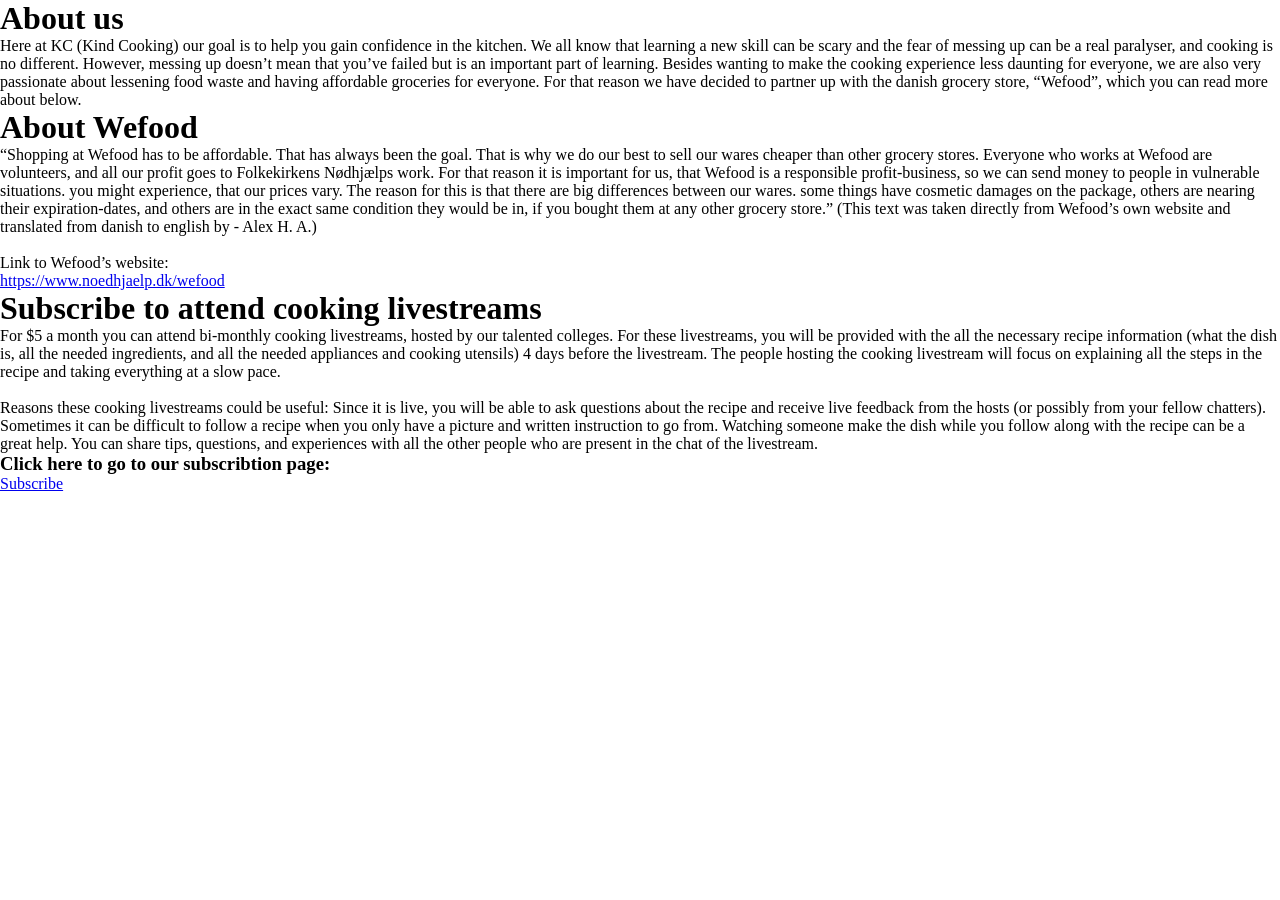
==== about_us.html @ 81fc4728 "About us text done" ====
<!DOCTYPE html>
<html lang="en">

<head>
    <meta name="robots" content="noindex">
    <meta charset="UTF-8">
    <meta name="viewport" content="width=device-width, initial-scale=1.0">
    <link rel="stylesheet" href="css/general.css">
    <link rel="stylesheet" href="css/layout.css">
    <title>About us</title>
</head>

<body>
    <header>

    </header>

    <main>
        <div class="about_us_textbox">
            <h1>About us</h1>
            <p>Here at KC (Kind Cooking) our goal is to help you gain confidence in the kitchen. We all know that
                learning a new skill
                can be scary and the fear of messing up can be a real paralyser, and cooking is no different. However,
                messing up
                doesn’t mean that you’ve failed but is an important part of learning.
                Besides wanting to make the cooking experience less daunting for everyone, we are also very passionate
                about lessening
                food waste and having affordable groceries for everyone. For that reason we have decided to partner up
                with the danish
                grocery store, “Wefood”, which you can read more about below.</p>
        </div>
        <div class="wefood_textbox">
            <h1>About Wefood</h1>
            <p>“Shopping at Wefood has to be affordable. That has always been the goal. That is why we do our best to
                sell our wares
                cheaper than other grocery stores. Everyone who works at Wefood are volunteers, and all our profit goes
                to Folkekirkens
                Nødhjælps work. For that reason it is important for us, that Wefood is a responsible profit-business, so
                we can send
                money to people in vulnerable situations.
                you might experience, that our prices vary. The reason for this is that there are big differences
                between our wares.
                some things have cosmetic damages on the package, others are nearing their expiration-dates, and others
                are in the exact
                same condition they would be in, if you bought them at any other grocery store.”
                (This text was taken directly from Wefood’s own website and translated from danish to english by - Alex
                H. A.)</p>
            <br>
            <p>Link to Wefood’s website:</p>
            <a href="https://www.noedhjaelp.dk/wefood">https://www.noedhjaelp.dk/wefood</a>
        </div>
        <div class="subscribtion_info_textbox">
            <h1>Subscribe to attend cooking livestreams</h1>
            <p>For $5 a month you can attend bi-monthly cooking livestreams, hosted by our talented colleges.
                For these livestreams, you will be provided with the all the necessary recipe information (what the dish
                is, all the
                needed ingredients, and all the needed appliances and cooking utensils) 4 days before the livestream.
                The people hosting
                the cooking livestream will focus on explaining all the steps in the recipe and taking everything at a
                slow pace.</p>
            <br>
            <p>Reasons these cooking livestreams could be useful: Since it is live, you will be able to ask questions
                about the recipe
                and receive live feedback from the hosts (or possibly from your fellow chatters). Sometimes it can be
                difficult to
                follow a recipe when you only have a picture and written instruction to go from. Watching someone make
                the dish while
                you follow along with the recipe can be a great help. You can share tips, questions, and experiences
                with all the other
                people who are present in the chat of the livestream.</p>
        </div>
        <div class="screenbreak_solid_color">

        </div>
        <div class="subscribtion_btn">
            <h3>Click here to go to our subscribtion page:</h3>
            <a class="sub_link_to_btn" href="subscribe.html">Subscribe</a>
        </div>
    </main>

    <footer>

    </footer>
</body>

</html>
---- css/general.css ----
* {
  margin: 0;
  padding: 0;
  box-sizing: border-box;
}
:root {
  --black: #000000;
  --white: #fefbf6;
  --brown: #9e7267;
  --red: #d38275;
  --green: #6a7865;
}
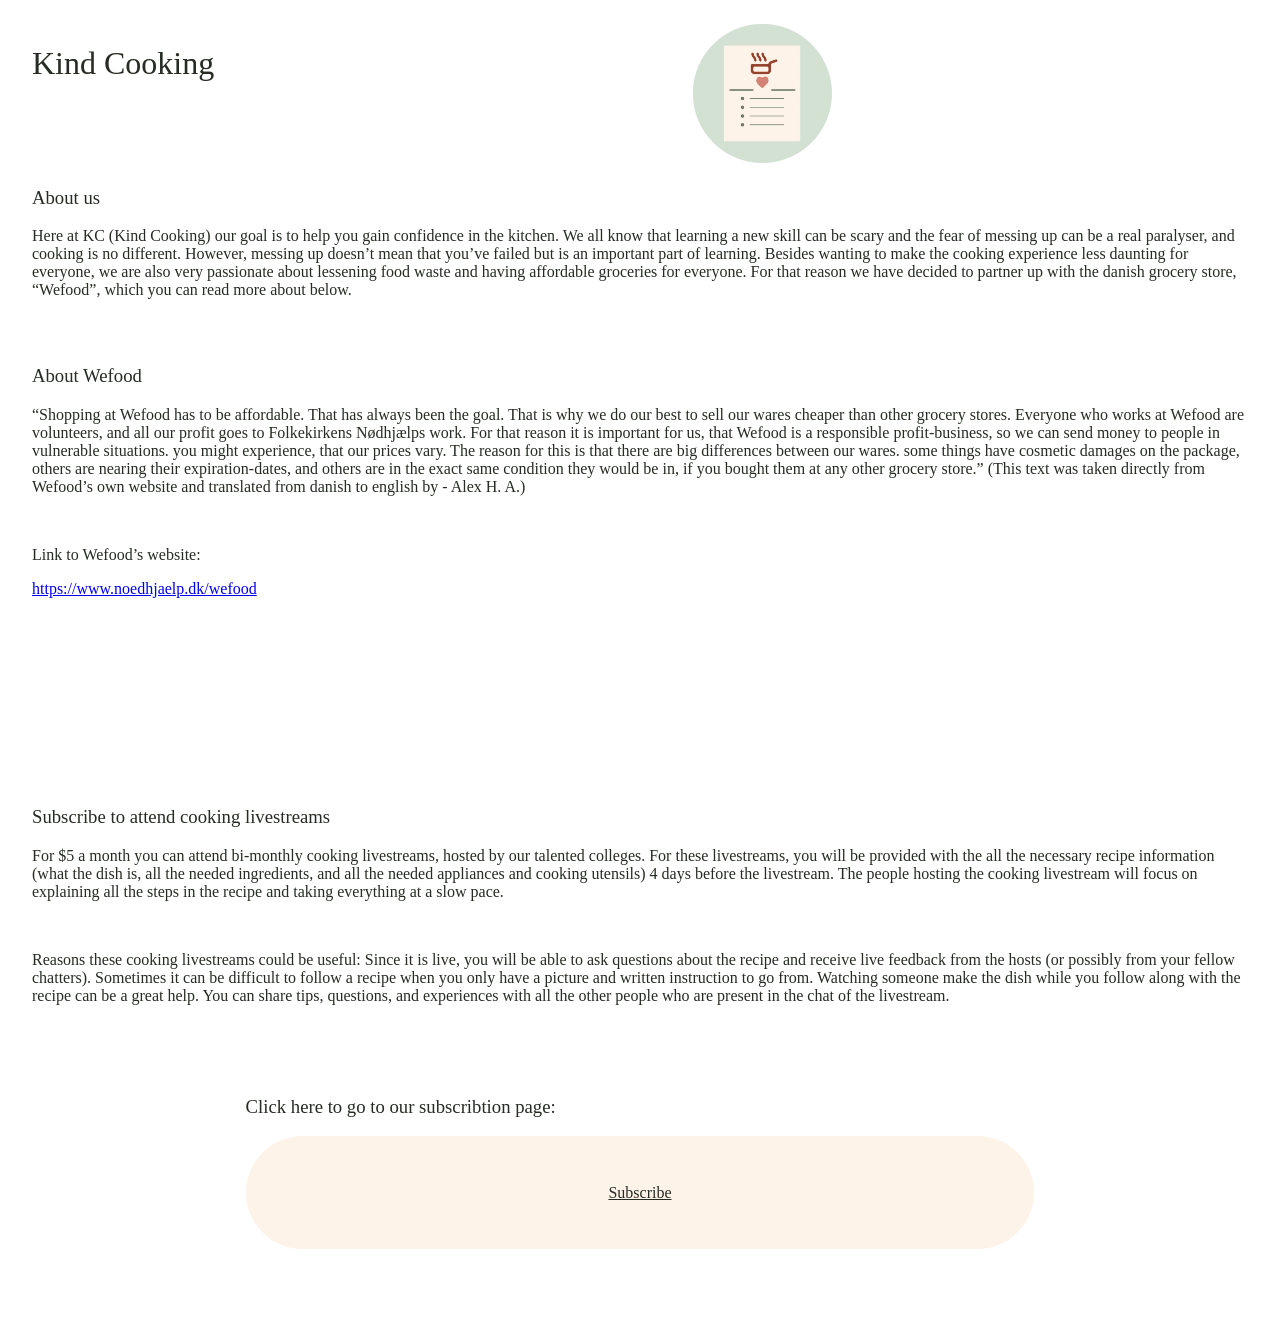
==== commit d8c0b424: "First pass at styling About us done" ====
--- a/about_us.html
+++ b/about_us.html
@@ -7,6 +7,7 @@
     <meta name="viewport" content="width=device-width, initial-scale=1.0">
     <link rel="stylesheet" href="css/general.css">
     <link rel="stylesheet" href="css/layout.css">
+    <link rel="stylesheet" href="css/about_us_styling.css">
     <title>About us</title>
 </head>
 
@@ -16,8 +17,12 @@
     </header>
 
     <main>
+        <div class="title_logo">
+            <h1>Kind Cooking</h1>
+            <img class="logo_img" src="logo_and_icons/Group 6.webp" alt="Kind Cooking's logo">
+        </div>
         <div class="about_us_textbox">
-            <h1>About us</h1>
+            <h3>About us</h3>
             <p>Here at KC (Kind Cooking) our goal is to help you gain confidence in the kitchen. We all know that
                 learning a new skill
                 can be scary and the fear of messing up can be a real paralyser, and cooking is no different. However,
@@ -29,8 +34,9 @@
                 with the danish
                 grocery store, “Wefood”, which you can read more about below.</p>
         </div>
+        <br>
         <div class="wefood_textbox">
-            <h1>About Wefood</h1>
+            <h3>About Wefood</h3>
             <p>“Shopping at Wefood has to be affordable. That has always been the goal. That is why we do our best to
                 sell our wares
                 cheaper than other grocery stores. Everyone who works at Wefood are volunteers, and all our profit goes
@@ -49,8 +55,11 @@
             <p>Link to Wefood’s website:</p>
             <a href="https://www.noedhjaelp.dk/wefood">https://www.noedhjaelp.dk/wefood</a>
         </div>
+        <div class="screenbreak_solid_color">
+
+        </div>
         <div class="subscribtion_info_textbox">
-            <h1>Subscribe to attend cooking livestreams</h1>
+            <h3>Subscribe to attend cooking livestreams</h3>
             <p>For $5 a month you can attend bi-monthly cooking livestreams, hosted by our talented colleges.
                 For these livestreams, you will be provided with the all the necessary recipe information (what the dish
                 is, all the
@@ -69,9 +78,6 @@
                 with all the other
                 people who are present in the chat of the livestream.</p>
         </div>
-        <div class="screenbreak_solid_color">
-
-        </div>
         <div class="subscribtion_btn">
             <h3>Click here to go to our subscribtion page:</h3>
             <a class="sub_link_to_btn" href="subscribe.html">Subscribe</a>
--- a/css/general.css
+++ b/css/general.css
@@ -1,12 +1,24 @@
-* {
-  margin: 0;
-  padding: 0;
-  box-sizing: border-box;
+/**** FONT ****/
+
+.afacad-<uniquifier > {
+  font-family: "Afacad", sans-serif;
+  font-optical-sizing: auto;
+  font-weight: <weight>;
+  font-style: normal;
 }
-:root {
-  --black: #000000;
-  --white: #fefbf6;
-  --brown: #9e7267;
-  --red: #d38275;
-  --green: #6a7865;
+
+.handlee-regular {
+  font-family: "Handlee", cursive;
+  font-weight: 400;
+  font-style: normal;
 }
+
+
+h1,
+h2,
+h3,
+h4,
+p {
+  font-family: Afacad;
+  font-weight: 100;
+}
--- a/css/about_us_styling.css
+++ b/css/about_us_styling.css
@@ -0,0 +1,61 @@
+img {
+  width: 100%;
+  height: auto;
+  display: block;
+}
+
+.logo_img {
+  width: 25%;
+  display: grid;
+  place-content: right;
+}
+
+main {
+  background-color: var(--white);
+  color: #262c24;
+}
+
+.title_logo {
+  display: grid;
+  grid-template-columns: 1fr auto;
+  margin: 1.5rem;
+}
+
+.about_us_textbox {
+  margin: 1.5rem;
+}
+
+.wefood_textbox {
+  margin: 1.5rem;
+}
+
+.subscribtion_info_textbox {
+  margin: 1.5rem;
+}
+
+.subscribtion_btn {
+  margin: 1.5rem;
+  margin-left: 15%;
+  margin-right: 15%;
+  background-color: var(--brown);
+  color: var(--white);
+  padding: min(3em, 6%);
+  border-radius: 0.5rem;
+}
+
+.sub_link_to_btn {
+  background-color: #fdf3e8;
+  color: #262c24;
+  display: grid;
+  place-content: center;
+  margin-top: 0.5rem;
+  padding: min(3em, 6%);
+  border-radius: 5rem;
+}
+
+.screenbreak_solid_color {
+  background-color: var(--brown);
+  padding: 5rem;
+  margin-top: 1.5rem;
+  margin-bottom: 1.5rem;
+}
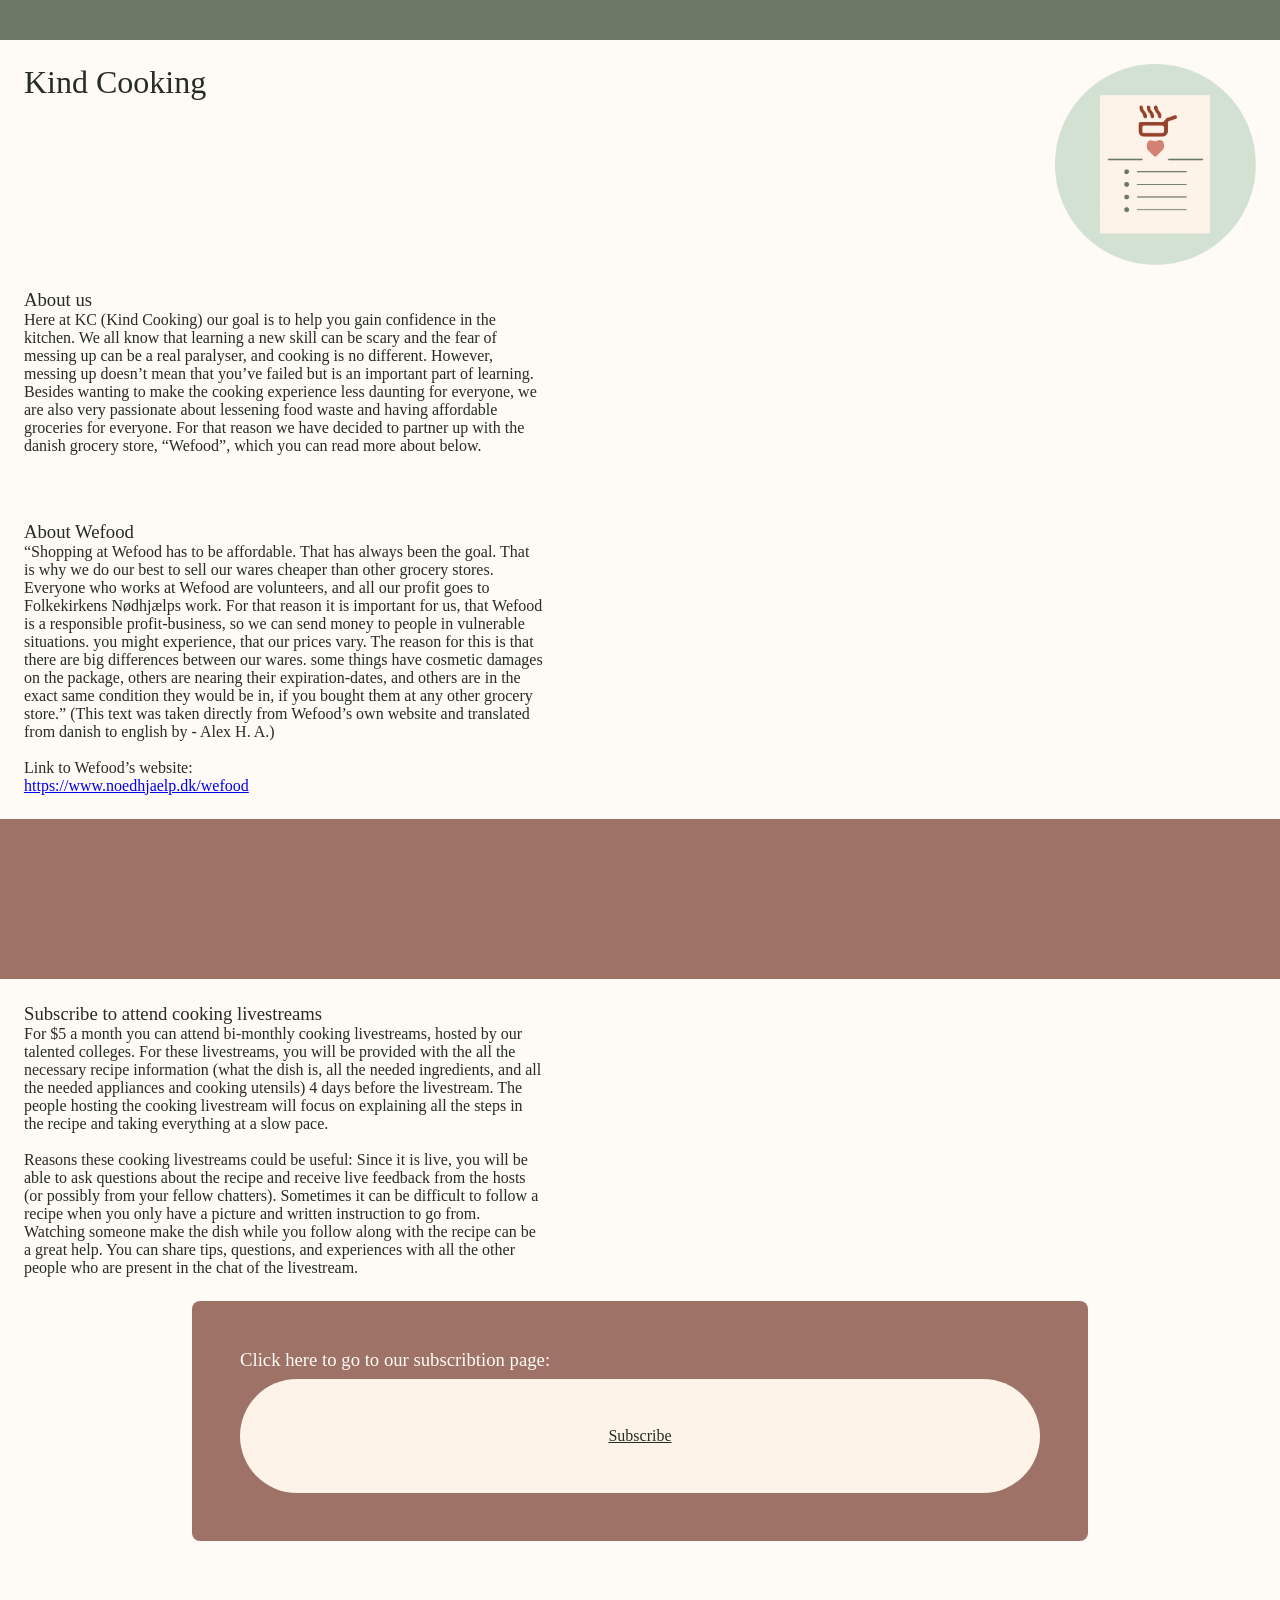
==== commit 6297acc5: "About us faerdig men grim" ====
--- a/about_us.html
+++ b/about_us.html
@@ -8,6 +8,14 @@
     <link rel="stylesheet" href="css/general.css">
     <link rel="stylesheet" href="css/layout.css">
     <link rel="stylesheet" href="css/about_us_styling.css">
+    <link rel="preconnect" href="https://fonts.googleapis.com">
+    <link rel="preconnect" href="https://fonts.gstatic.com" crossorigin>
+    <link href="https://fonts.googleapis.com/css2?family=Afacad:ital,wght@0,400..700;1,400..700&display=swap"
+        rel="stylesheet">
+
+    <link rel="preconnect" href="https://fonts.googleapis.com">
+    <link rel="preconnect" href="https://fonts.gstatic.com" crossorigin>
+    <link href="https://fonts.googleapis.com/css2?family=Handlee&display=swap" rel="stylesheet">
     <title>About us</title>
 </head>
 
@@ -18,7 +26,7 @@
 
     <main>
         <div class="title_logo">
-            <h1>Kind Cooking</h1>
+            <h1 class="kind_cooking">Kind Cooking</h1>
             <img class="logo_img" src="logo_and_icons/Group 6.webp" alt="Kind Cooking's logo">
         </div>
         <div class="about_us_textbox">
@@ -53,7 +61,7 @@
                 H. A.)</p>
             <br>
             <p>Link to Wefood’s website:</p>
-            <a href="https://www.noedhjaelp.dk/wefood">https://www.noedhjaelp.dk/wefood</a>
+            <a class="wefood_link" href="https://www.noedhjaelp.dk/wefood">https://www.noedhjaelp.dk/wefood</a>
         </div>
         <div class="screenbreak_solid_color">
 
--- a/css/general.css
+++ b/css/general.css
@@ -1,3 +1,17 @@
+* {
+  margin: 0;
+  padding: 0;
+  box-sizing: border-box;
+}
+
+:root {
+  --black: #000000;
+  --white: #fefbf6;
+  --brown: #9e7267;
+  --red: #d38275;
+  --green: #6a7865;
+}
+
 /**** FONT ****/
 
 .afacad-<uniquifier > {
@@ -13,7 +27,6 @@
   font-style: normal;
 }
 
-
 h1,
 h2,
 h3,
--- a/css/layout.css
+++ b/css/layout.css
@@ -0,0 +1,34 @@
+header {
+  background: var(--green);
+  color: var(--white);
+  padding: 20px 40px;
+  display: flex;
+  justify-content: space-between;
+}
+
+nav a {
+  color: var(--white);
+  margin-left: 20px;
+  text-decoration: none;
+}
+
+footer {
+  background: var(--green);
+  color: var(--white);
+  padding: 40px;
+  display: flex;
+  justify-content: space-between;
+  margin-top: 60px;
+}
+
+.container {
+  max-width: 1200px;
+  margin: auto;
+}
+
+.grid {
+  display: grid;
+  grid-template-columns: repeat(3, 1fr);
+  gap: 25px;
+  padding: 40px;
+}
--- a/css/about_us_styling.css
+++ b/css/about_us_styling.css
@@ -8,6 +8,7 @@
   width: 25%;
   display: grid;
   place-content: right;
+  justify-self: end;
 }
 
 main {
@@ -17,24 +18,26 @@
 
 .title_logo {
   display: grid;
-  grid-template-columns: 1fr auto;
+  grid-template-columns: auto auto;
   margin: 1.5rem;
 }
 
 .about_us_textbox {
   margin: 1.5rem;
+  max-width: 65ch;
 }
 
 .wefood_textbox {
   margin: 1.5rem;
+  max-width: 65ch;
 }
 
 .subscribtion_info_textbox {
   margin: 1.5rem;
+  max-width: 65ch;
 }
 
 .subscribtion_btn {
-  margin: 1.5rem;
   margin-left: 15%;
   margin-right: 15%;
   background-color: var(--brown);
@@ -51,6 +54,8 @@
   margin-top: 0.5rem;
   padding: min(3em, 6%);
   border-radius: 5rem;
+  font-family: Afacad;
+  font-weight: 100;
 }
 
 .screenbreak_solid_color {
@@ -59,3 +64,18 @@
   margin-top: 1.5rem;
   margin-bottom: 1.5rem;
 }
+
+.kind_cooking {
+  font-family: "Handlee", cursive;
+  font-weight: 400;
+  font-style: normal;
+}
+
+.wefood_link {
+  font-family: Afacad;
+  font-weight: 100;
+}
+
+body {
+  background-color: var(--white);
+}
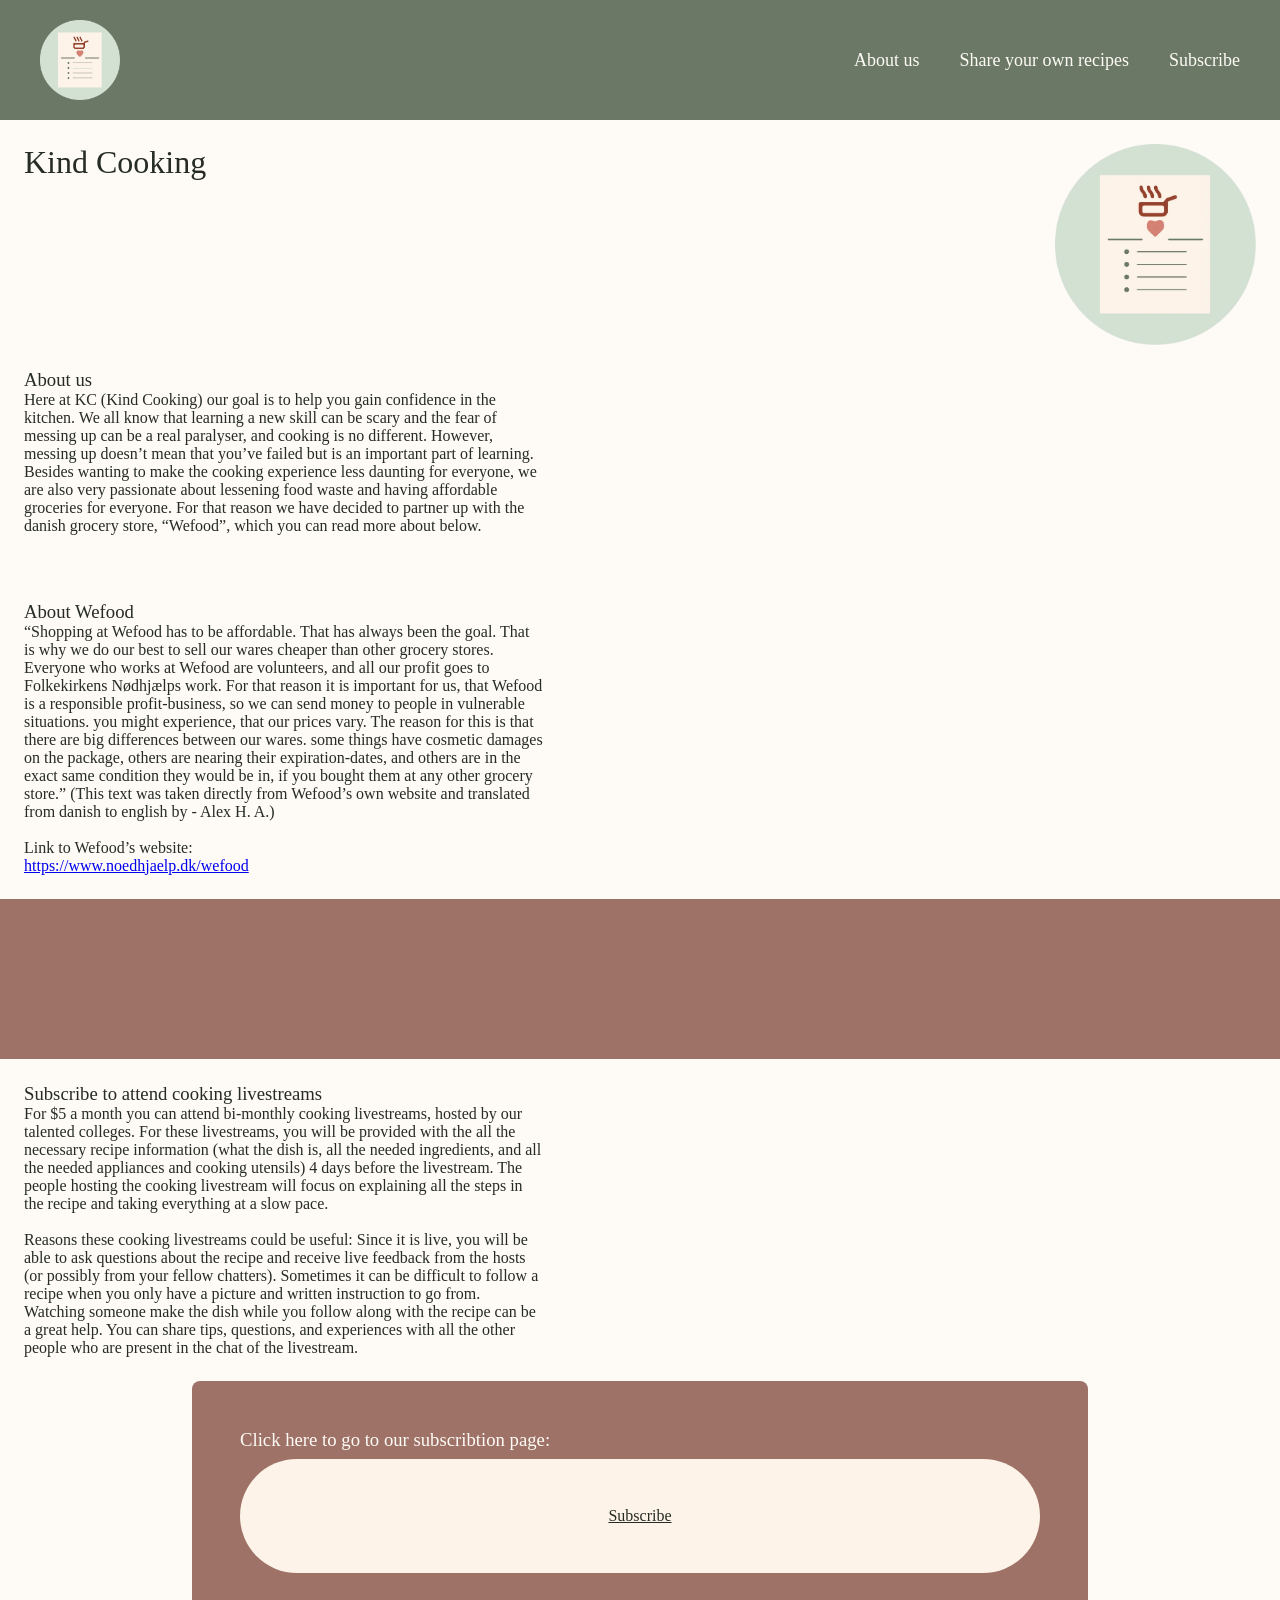
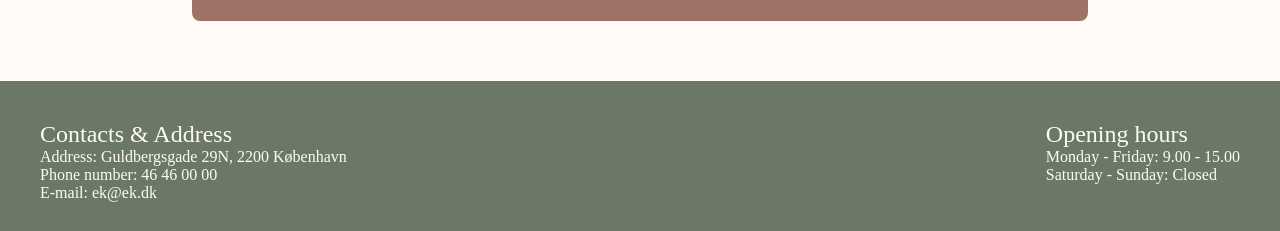
==== commit 19aaab05: "footer and header in all" ====
--- a/about_us.html
+++ b/about_us.html
@@ -17,11 +17,24 @@
     <link rel="preconnect" href="https://fonts.gstatic.com" crossorigin>
     <link href="https://fonts.googleapis.com/css2?family=Handlee&display=swap" rel="stylesheet">
     <title>About us</title>
+    <link rel="shortcut icon" href="billede/kindcookingfavicon2.ico" type="image/x-icon">
 </head>
 
 <body>
     <header>
+        <div class="top_bar">
+            <a href="index.html">
+                <img src="logo_and_icons/Group 6.webp" alt="logo">
+            </a>
+        </div>
 
+        <div class="burger" id="burger">☰</div>
+
+        <nav id="nav-menu">
+            <a href="about_us.html">About us</a>
+            <a href="share_your_own_recipes.html">Share your own recipes</a>
+            <a href="subscribe.html">Subscribe</a>
+        </nav>
     </header>
 
     <main>
@@ -93,6 +106,17 @@
     </main>
 
     <footer>
+        <div>
+            <h2>Contacts & Address</h2>
+            <p>Address: Guldbergsgade 29N, 2200 København</p>
+            <p>Phone number: 46 46 00 00</p>
+            <p>E-mail: ek@ek.dk</p>
+        </div>
+        <div>
+            <h2>Opening hours</h2>
+            <p>Monday - Friday: 9.00 - 15.00</p>
+            <p>Saturday - Sunday: Closed</p>
+        </div>
 
     </footer>
 </body>
--- a/css/general.css
+++ b/css/general.css
@@ -35,3 +35,70 @@
   font-family: Afacad;
   font-weight: 100;
 }
+
+header {
+  background: #6f7f68;
+  display: flex;
+  align-items: center;
+  justify-content: space-between;
+  padding: 15px 20px;
+  position: relative;
+}
+
+.top_bar img {
+  height: 80px;
+}
+
+nav {
+  display: flex;
+  gap: 20px;
+}
+
+nav a {
+  color: white;
+  text-decoration: none;
+  font-size: 18px;
+}
+
+.burger {
+  display: none;
+  font-size: 50px;
+  color: white;
+  cursor: pointer;
+}
+
+footer {
+  background: #6f7f68;
+  height: 150px;
+  padding: 20px;
+  color: white;
+  display: flex;
+  justify-content: space-between;
+}
+
+@media (max-width: 768px) {
+  .burger {
+    display: block;
+  }
+
+  nav {
+    position: absolute;
+    top: 100px;
+    left: 0;
+    width: 100%;
+    background: #6f7f68;
+    flex-direction: column;
+    align-items: center;
+    gap: 15px;
+    display: none;
+    padding: 5px;
+    padding-bottom: 18px;
+  }
+
+  nav.active {
+    display: flex;
+  }
+  #nav-menu a {
+    text-decoration: underline;
+  }
+}
